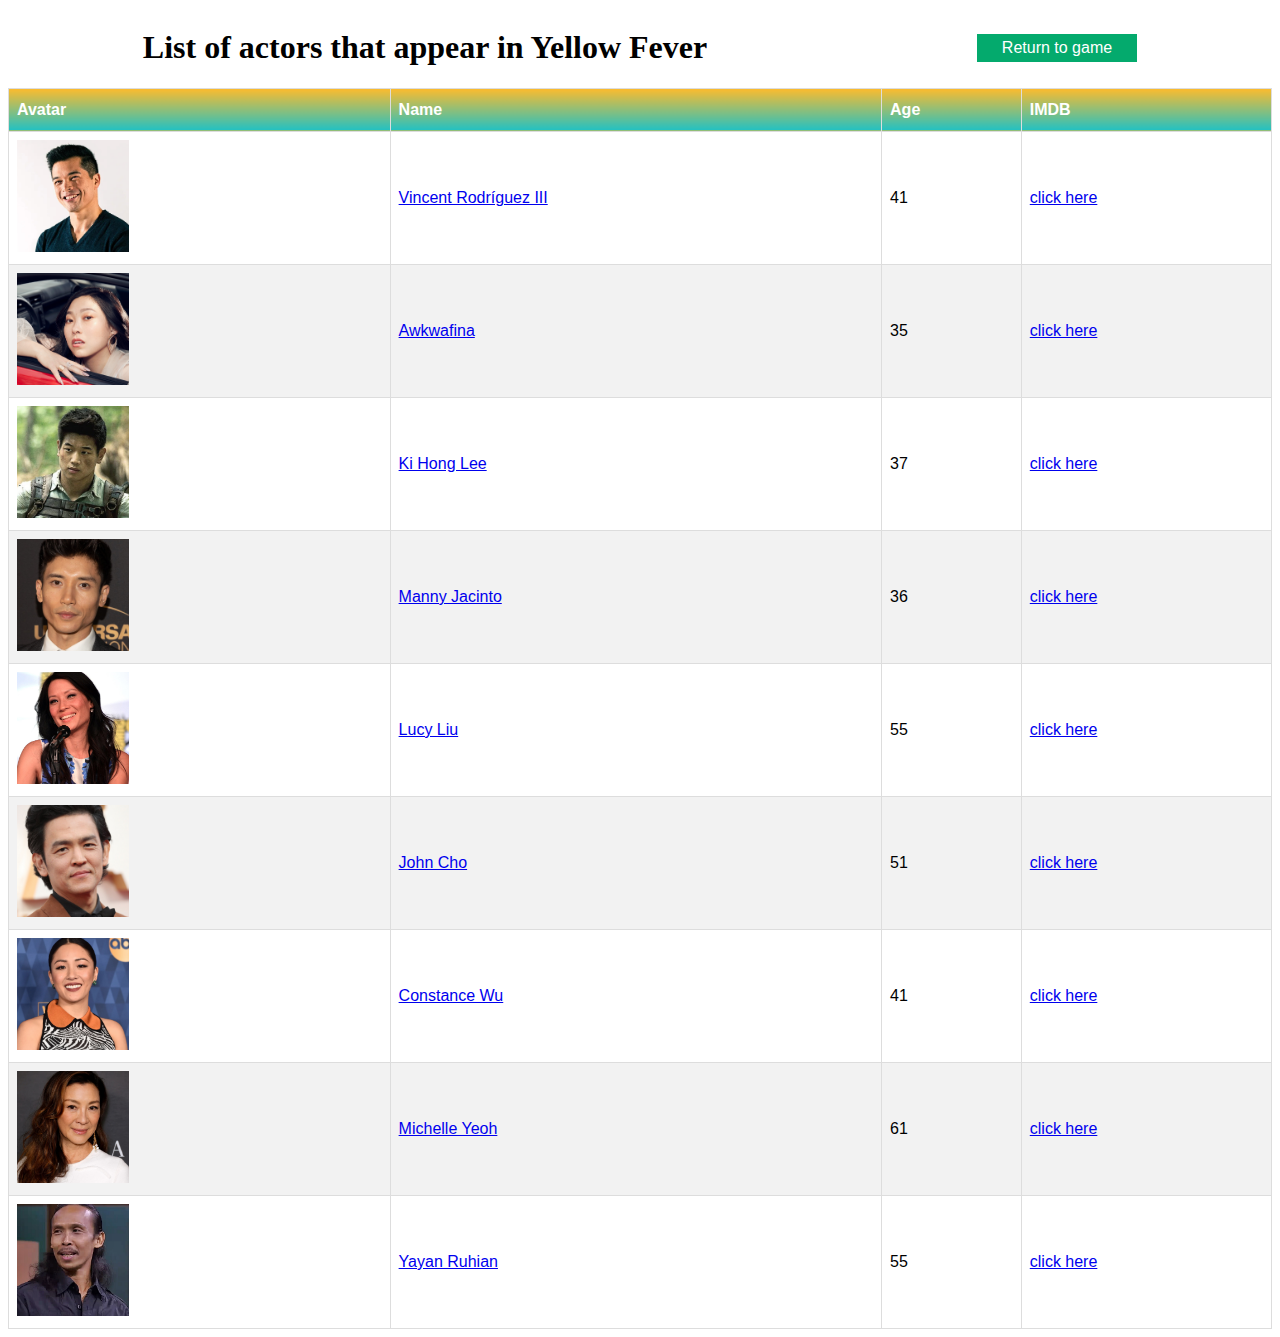
==== actor-list.html @ 96cb0f48 "add cards hidden/reveal CSS & move count" ====
<!DOCTYPE html>
<html>
  <head>
    <link rel="stylesheet" href="/src/css/index.css" />
  </head>
  <body>
    <div class="header">
      <h1>List of actors that appear in Yellow Fever</h1>
      <button id="return-to-game-button">Return to game</button>
    </div>
    <table id="actors">
      <thead>
        <tr>
          <th>Avatar</th>
          <th>Name</th>
          <th>Age</th>
          <th>IMDB</th>
        </tr>
      </thead>
      <tbody id="actorsInfo"></tbody>
    </table>
    <script src="src/js/actors-data.js"></script>
    <script src="src/js/actor-list.js"></script>
  </body>
</html>
---- src/css/index.css ----
* {
  box-sizing: border-box;
}
#actors {
  font-family: Arial, Helvetica, sans-serif;
  border-collapse: collapse;
  width: 100%;
}

#actors img {
    width: 7em;
    height: 7em;
    object-fit: cover;
}
#actors td,
#actors th {
  border: 1px solid #ddd;
  padding: 8px;
}

#actors tr:nth-child(even) {
  background-color: #f2f2f2;
}

#actors tr:hover {
  background-color: #ddd;
}

#actors th {
  padding-top: 12px;
  padding-bottom: 12px;
  text-align: left;
  background: linear-gradient(
    0deg,
    rgba(34, 193, 195, 1) 0%,
    rgba(253, 187, 45, 1) 100%
  );
  color: white;
}

#return-to-game-button {
  background-color: #04AA6D;
  border: none;
  color: white;
  padding: 5px 25px;
  text-align: center;
  text-decoration: none;
  display: inline-block;
  font-size: 16px;
  cursor: pointer;

}

.header {
  display: flex;
  justify-content: space-around;
  align-items: center;
}
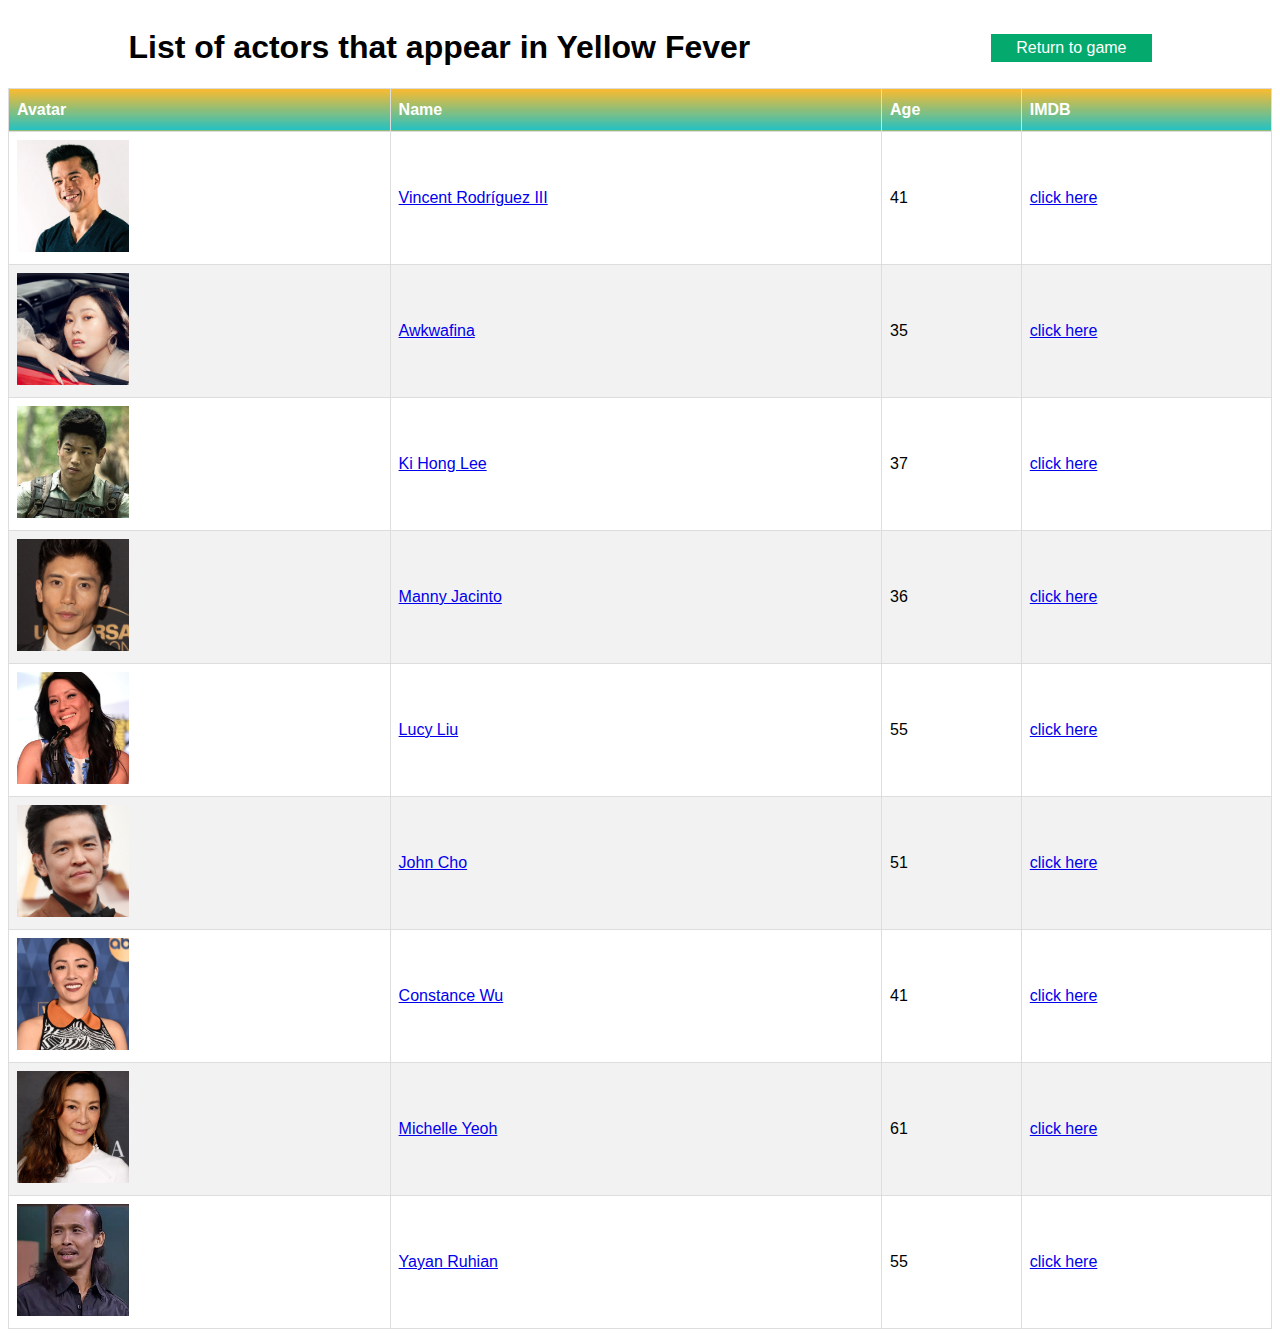
==== commit 307d3a32: "start working on the start page" ====
--- a/actor-list.html
+++ b/actor-list.html
@@ -1,7 +1,8 @@
 <!DOCTYPE html>
 <html>
   <head>
-    <link rel="stylesheet" href="/src/css/index.css" />
+    <link rel="stylesheet" href="src/css/actor-list.css" />
+    <title>List of actors in Yellow Fever</title>
   </head>
   <body>
     <div class="header">
--- a/src/css/actor-list.css
+++ b/src/css/actor-list.css
@@ -0,0 +1,59 @@
+* {
+  box-sizing: border-box;
+  font-family: "Trebuchet MS", "Lucida Sans Unicode", "Lucida Grande",
+    "Lucida Sans", Arial, sans-serif;
+}
+#actors {
+  font-family: Arial, Helvetica, sans-serif;
+  border-collapse: collapse;
+  width: 100%;
+}
+
+#actors img {
+  width: 7em;
+  height: 7em;
+  object-fit: cover;
+}
+#actors td,
+#actors th {
+  border: 1px solid #ddd;
+  padding: 8px;
+}
+
+#actors tr:nth-child(even) {
+  background-color: #f2f2f2;
+}
+
+#actors tr:hover {
+  background-color: #ddd;
+}
+
+#actors th {
+  padding-top: 12px;
+  padding-bottom: 12px;
+  text-align: left;
+  background: linear-gradient(
+    0deg,
+    rgba(34, 193, 195, 1) 0%,
+    rgba(253, 187, 45, 1) 100%
+  );
+  color: white;
+}
+
+#return-to-game-button {
+  background-color: #04aa6d;
+  border: none;
+  color: white;
+  padding: 5px 25px;
+  text-align: center;
+  text-decoration: none;
+  display: inline-block;
+  font-size: 16px;
+  cursor: pointer;
+}
+
+.header {
+  display: flex;
+  justify-content: space-around;
+  align-items: center;
+}
